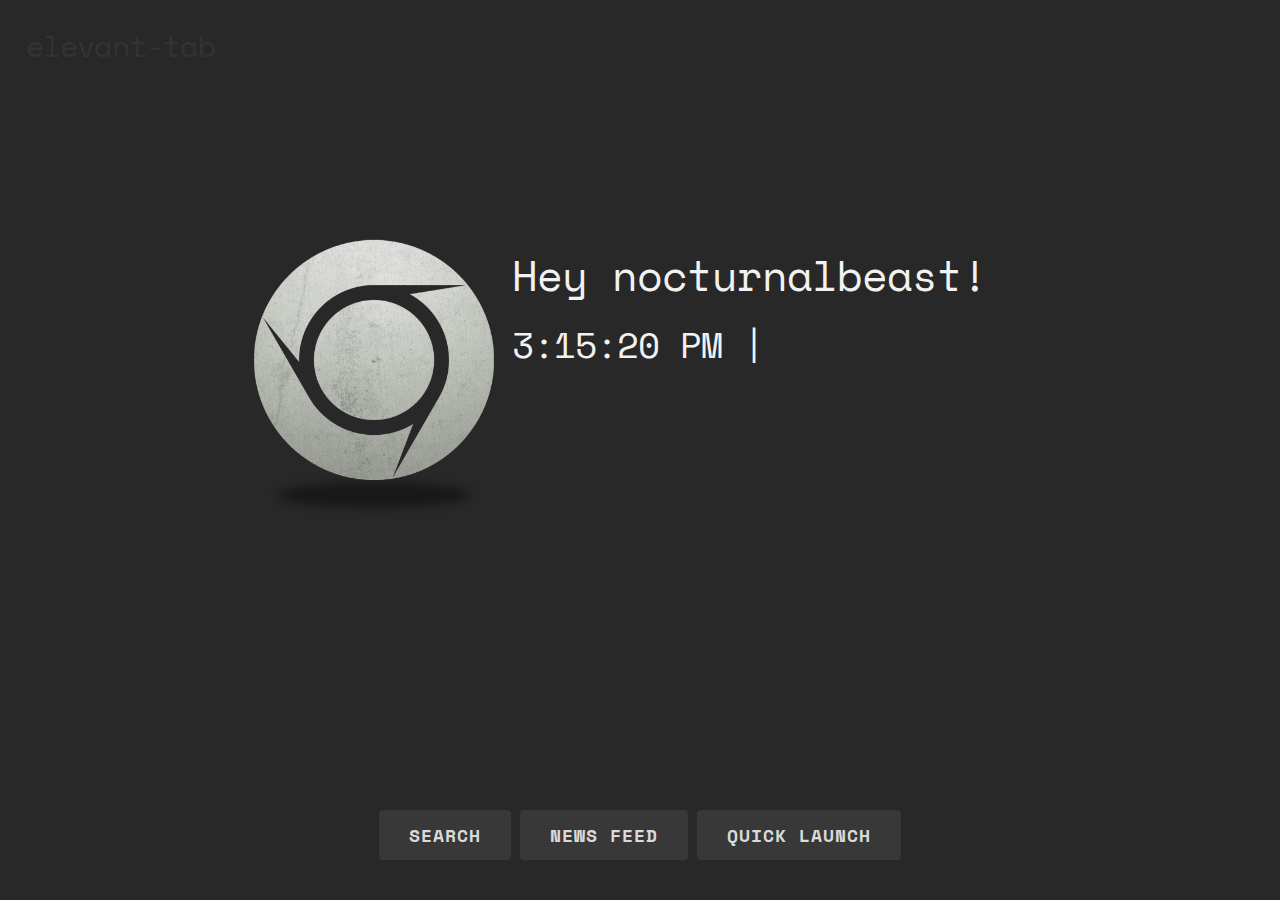
==== index.html @ 358c3925 "First commit, import boilerplate code and a day's worth of scrounging around." ====
<!DOCTYPE html>
<html lang="en">

  <head>
    <title>elevant-tab</title>

    <meta charset="utf-8">
    <meta name="viewport" content="width=device-width, initial-scale=1">

    <script src="js/jquery-3.3.1.min.js"></script>
    <link rel="stylesheet" href="https://use.fontawesome.com/releases/v5.3.1/css/all.css" integrity="sha384-mzrmE5qonljUremFsqc01SB46JvROS7bZs3IO2EmfFsd15uHvIt+Y8vEf7N7fWAU" crossorigin="anonymous">
    <link rel="stylesheet" href="css/normalize.css">
    <link rel="stylesheet" href="css/skeleton.css">
    <link rel="stylesheet" href="css/main.css">

    <link rel="icon" type="image/png" href="images/favicon.png">
  </head>

  <body>
    <div class="title" id="heading">
      <row class="ten columns">
      <div id="title">
        <h4>elevant-tab</h4>
      </div>
      </row>
      <row class="two columns">
      <div align=right class="cog">
        <h4><span class="fa fa-wrench" id="settings-btn"></span></h4>
        <div id="menu"></div>
      </div>
      </row>
    </div>

    <div class="maincont" id="panel">
      <row class="four columns" id="logo">
      <img src="images/logo/light/chrome.png" width="300" height="300">
      </row>
      <row class="eight columns" id="infopanel">
      <br>
      <h2>Hey nocturnalbeast!</h2>
      <h3><span id="datetime"></span></h3>
      </row>
    </div>

    <div class="maincont" id="searchbar">
      <img src="images/logo/light/chrome.png" width="200" height="200">
      <form action="" method="GET">
        <input type="text" name="search_text" id="search_text" placeholder="Search" class="srch-p1">
        <input type="button" name="search_button" id="search_button" class="srch-p2">
      </form>
    </div>

    <div class="btn-bar">
      <button class="ele-btn" id="search-btn">search</button>
      <button class="ele-btn">news feed</button>
      <button class="ele-btn">quick launch</button>
    </div>

    <script>
    var dt = new Date();
    document.getElementById("datetime").innerHTML = dt.toLocaleTimeString() + " | ";
    $(document).ready(function(){
      $("#searchbar").hide();
      $("#search-btn").click(function(){
        $("#panel").fadeToggle("fast");
        $("#searchbar").fadeToggle("fast");
      });
    });
    </script>
  </body>

</html>
---- css/skeleton.css ----
/* Grid
–––––––––––––––––––––––––––––––––––––––––––––––––– */
.container {
  position: relative;
  width: 100%;
  max-width: 960px;
  margin: 0 auto;
  padding: 0 20px;
  box-sizing: border-box; }
.column,
.columns {
  width: 100%;
  float: left;
  box-sizing: border-box; }

/* For devices larger than 400px */
@media (min-width: 400px) {
  .container {
    width: 85%;
    padding: 0; }
}

/* For devices larger than 550px */
@media (min-width: 550px) {
  .container {
    width: 80%; }
  .column,
  .columns {
    margin-left: 4%; }
  .column:first-child,
  .columns:first-child {
    margin-left: 0; }

  .one.column,
  .one.columns                    { width: 4.66666666667%; }
  .two.columns                    { width: 13.3333333333%; }
  .three.columns                  { width: 22%;            }
  .four.columns                   { width: 30.6666666667%; }
  .five.columns                   { width: 39.3333333333%; }
  .six.columns                    { width: 48%;            }
  .seven.columns                  { width: 56.6666666667%; }
  .eight.columns                  { width: 65.3333333333%; }
  .nine.columns                   { width: 74.0%;          }
  .ten.columns                    { width: 82.6666666667%; }
  .eleven.columns                 { width: 91.3333333333%; }
  .twelve.columns                 { width: 100%; margin-left: 0; }

  .one-third.column               { width: 30.6666666667%; }
  .two-thirds.column              { width: 65.3333333333%; }

  .one-half.column                { width: 48%; }

  /* Offsets */
  .offset-by-one.column,
  .offset-by-one.columns          { margin-left: 8.66666666667%; }
  .offset-by-two.column,
  .offset-by-two.columns          { margin-left: 17.3333333333%; }
  .offset-by-three.column,
  .offset-by-three.columns        { margin-left: 26%;            }
  .offset-by-four.column,
  .offset-by-four.columns         { margin-left: 34.6666666667%; }
  .offset-by-five.column,
  .offset-by-five.columns         { margin-left: 43.3333333333%; }
  .offset-by-six.column,
  .offset-by-six.columns          { margin-left: 52%;            }
  .offset-by-seven.column,
  .offset-by-seven.columns        { margin-left: 60.6666666667%; }
  .offset-by-eight.column,
  .offset-by-eight.columns        { margin-left: 69.3333333333%; }
  .offset-by-nine.column,
  .offset-by-nine.columns         { margin-left: 78.0%;          }
  .offset-by-ten.column,
  .offset-by-ten.columns          { margin-left: 86.6666666667%; }
  .offset-by-eleven.column,
  .offset-by-eleven.columns       { margin-left: 95.3333333333%; }

  .offset-by-one-third.column,
  .offset-by-one-third.columns    { margin-left: 34.6666666667%; }
  .offset-by-two-thirds.column,
  .offset-by-two-thirds.columns   { margin-left: 69.3333333333%; }

  .offset-by-one-half.column,
  .offset-by-one-half.columns     { margin-left: 52%; }

}


/* Base Styles
–––––––––––––––––––––––––––––––––––––––––––––––––– */
/* NOTE
html is set to 62.5% so that all the REM measurements throughout Skeleton
are based on 10px sizing. So basically 1.5rem = 15px :) */
html {
  font-size: 62.5%; }
body {
  font-size: 1.5em; /* currently ems cause chrome bug misinterpreting rems on body element */
  line-height: 1.6;
  font-weight: 400; }


/* Typography
–––––––––––––––––––––––––––––––––––––––––––––––––– */
h1, h2, h3, h4, h5, h6 {
  margin-top: 0;
  margin-bottom: 2rem;
  font-weight: 300; }
h1 { font-size: 4.0rem; line-height: 1.2;  letter-spacing: -.1rem;}
h2 { font-size: 3.6rem; line-height: 1.25; letter-spacing: -.1rem; }
h3 { font-size: 3.0rem; line-height: 1.3;  letter-spacing: -.1rem; }
h4 { font-size: 2.4rem; line-height: 1.35; letter-spacing: -.08rem; }
h5 { font-size: 1.8rem; line-height: 1.5;  letter-spacing: -.05rem; }
h6 { font-size: 1.5rem; line-height: 1.6;  letter-spacing: 0; }

/* Larger than phablet */
@media (min-width: 550px) {
  h1 { font-size: 5.0rem; }
  h2 { font-size: 4.2rem; }
  h3 { font-size: 3.6rem; }
  h4 { font-size: 3.0rem; }
  h5 { font-size: 2.4rem; }
  h6 { font-size: 1.5rem; }
}

p {
  margin-top: 0; }


/* Links
–––––––––––––––––––––––––––––––––––––––––––––––––– */
a {
  color: #1EAEDB; }
a:hover {
  color: #0FA0CE; }


/* Buttons
–––––––––––––––––––––––––––––––––––––––––––––––––– */
.button,
button,
input[type="submit"],
input[type="reset"],
input[type="button"] {
  display: inline-block;
  height: 38px;
  padding: 0 30px;
  color: #555;
  text-align: center;
  font-size: 11px;
  font-weight: 600;
  line-height: 38px;
  letter-spacing: .1rem;
  text-transform: uppercase;
  text-decoration: none;
  white-space: nowrap;
  background-color: transparent;
  border-radius: 4px;
  border: 1px solid #bbb;
  cursor: pointer;
  box-sizing: border-box; }
.button:hover,
button:hover,
input[type="submit"]:hover,
input[type="reset"]:hover,
input[type="button"]:hover,
.button:focus,
button:focus,
input[type="submit"]:focus,
input[type="reset"]:focus,
input[type="button"]:focus {
  color: #333;
  border-color: #888;
  outline: 0; }
.button.button-primary,
button.button-primary,
input[type="submit"].button-primary,
input[type="reset"].button-primary,
input[type="button"].button-primary {
  color: #FFF;
  background-color: #33C3F0;
  border-color: #33C3F0; }
.button.button-primary:hover,
button.button-primary:hover,
input[type="submit"].button-primary:hover,
input[type="reset"].button-primary:hover,
input[type="button"].button-primary:hover,
.button.button-primary:focus,
button.button-primary:focus,
input[type="submit"].button-primary:focus,
input[type="reset"].button-primary:focus,
input[type="button"].button-primary:focus {
  color: #FFF;
  background-color: #1EAEDB;
  border-color: #1EAEDB; }


/* Forms
–––––––––––––––––––––––––––––––––––––––––––––––––– */
input[type="email"],
input[type="number"],
input[type="search"],
input[type="text"],
input[type="tel"],
input[type="url"],
input[type="password"],
textarea,
select {
  height: 38px;
  padding: 6px 10px; /* The 6px vertically centers text on FF, ignored by Webkit */
  background-color: #fff;
  border: 1px solid #D1D1D1;
  border-radius: 4px;
  box-shadow: none;
  box-sizing: border-box; }
/* Removes awkward default styles on some inputs for iOS */
input[type="email"],
input[type="number"],
input[type="search"],
input[type="text"],
input[type="tel"],
input[type="url"],
input[type="password"],
textarea {
  -webkit-appearance: none;
     -moz-appearance: none;
          appearance: none; }
textarea {
  min-height: 65px;
  padding-top: 6px;
  padding-bottom: 6px; }
input[type="email"]:focus,
input[type="number"]:focus,
input[type="search"]:focus,
input[type="text"]:focus,
input[type="tel"]:focus,
input[type="url"]:focus,
input[type="password"]:focus,
textarea:focus,
select:focus {
  border: 1px solid #33C3F0;
  outline: 0; }
label,
legend {
  display: block;
  margin-bottom: .5rem;
  font-weight: 600; }
fieldset {
  padding: 0;
  border-width: 0; }
input[type="checkbox"],
input[type="radio"] {
  display: inline; }
label > .label-body {
  display: inline-block;
  margin-left: .5rem;
  font-weight: normal; }


/* Lists
–––––––––––––––––––––––––––––––––––––––––––––––––– */
ul {
  list-style: circle inside; }
ol {
  list-style: decimal inside; }
ol, ul {
  padding-left: 0;
  margin-top: 0; }
ul ul,
ul ol,
ol ol,
ol ul {
  margin: 1.5rem 0 1.5rem 3rem;
  font-size: 90%; }
li {
  margin-bottom: 1rem; }


/* Code
–––––––––––––––––––––––––––––––––––––––––––––––––– */
code {
  padding: .2rem .5rem;
  margin: 0 .2rem;
  font-size: 90%;
  white-space: nowrap;
  background: #F1F1F1;
  border: 1px solid #E1E1E1;
  border-radius: 4px; }
pre > code {
  display: block;
  padding: 1rem 1.5rem;
  white-space: pre; }


/* Tables
–––––––––––––––––––––––––––––––––––––––––––––––––– */
th,
td {
  padding: 12px 15px;
  text-align: left;
  border-bottom: 1px solid #E1E1E1; }
th:first-child,
td:first-child {
  padding-left: 0; }
th:last-child,
td:last-child {
  padding-right: 0; }


/* Spacing
–––––––––––––––––––––––––––––––––––––––––––––––––– */
button,
.button {
  margin-bottom: 1rem; }
input,
textarea,
select,
fieldset {
  margin-bottom: 1.5rem; }
pre,
blockquote,
dl,
figure,
table,
p,
ul,
ol,
form {
  margin-bottom: 2.5rem; }


/* Utilities
–––––––––––––––––––––––––––––––––––––––––––––––––– */
.u-full-width {
  width: 100%;
  box-sizing: border-box; }
.u-max-full-width {
  max-width: 100%;
  box-sizing: border-box; }
.u-pull-right {
  float: right; }
.u-pull-left {
  float: left; }


/* Misc
–––––––––––––––––––––––––––––––––––––––––––––––––– */
hr {
  margin-top: 3rem;
  margin-bottom: 3.5rem;
  border-width: 0;
  border-top: 1px solid #E1E1E1; }


/* Clearing
–––––––––––––––––––––––––––––––––––––––––––––––––– */

/* Self Clearing Goodness */
.container:after,
.row:after,
.u-cf {
  content: "";
  display: table;
  clear: both; }


/* Media Queries
–––––––––––––––––––––––––––––––––––––––––––––––––– */
/*
Note: The best way to structure the use of media queries is to create the queries
near the relevant code. For example, if you wanted to change the styles for buttons
on small devices, paste the mobile query code up in the buttons section and style it
there.
*/


/* Larger than mobile */
@media (min-width: 400px) {}

/* Larger than phablet (also point when grid becomes active) */
@media (min-width: 550px) {}

/* Larger than tablet */
@media (min-width: 750px) {}

/* Larger than desktop */
@media (min-width: 1000px) {}

/* Larger than Desktop HD */
@media (min-width: 1200px) {}
---- css/main.css ----
/* space-mono-regular - latin */
@font-face {
  font-family: 'Space Mono';
  font-style: normal;
  font-weight: 400;
  src: url('../fonts/space-mono-v2-latin-regular.eot'); /* IE9 Compat Modes */
  src: local('Space Mono'), local('SpaceMono-Regular'),
       url('../fonts/space-mono-v2-latin-regular.eot?#iefix') format('embedded-opentype'), /* IE6-IE8 */
       url('../fonts/space-mono-v2-latin-regular.woff2') format('woff2'), /* Super Modern Browsers */
       url('../fonts/space-mono-v2-latin-regular.woff') format('woff'), /* Modern Browsers */
       url('../fonts/space-mono-v2-latin-regular.ttf') format('truetype'), /* Safari, Android, iOS */
       url('../fonts/space-mono-v2-latin-regular.svg#SpaceMono') format('svg'); /* Legacy iOS */
}

/* space-mono-italic - latin */
@font-face {
  font-family: 'Space Mono';
  font-style: italic;
  font-weight: 400;
  src: url('../fonts/space-mono-v2-latin-italic.eot'); /* IE9 Compat Modes */
  src: local('Space Mono Italic'), local('SpaceMono-Italic'),
       url('../fonts/space-mono-v2-latin-italic.eot?#iefix') format('embedded-opentype'), /* IE6-IE8 */
       url('../fonts/space-mono-v2-latin-italic.woff2') format('woff2'), /* Super Modern Browsers */
       url('../fonts/space-mono-v2-latin-italic.woff') format('woff'), /* Modern Browsers */
       url('../fonts/space-mono-v2-latin-italic.ttf') format('truetype'), /* Safari, Android, iOS */
       url('../fonts/space-mono-v2-latin-italic.svg#SpaceMono') format('svg'); /* Legacy iOS */
}

/* space-mono-700 - latin */
@font-face {
  font-family: 'Space Mono';
  font-style: normal;
  font-weight: 700;
  src: url('../fonts/space-mono-v2-latin-700.eot'); /* IE9 Compat Modes */
  src: local('Space Mono Bold'), local('SpaceMono-Bold'),
       url('../fonts/space-mono-v2-latin-700.eot?#iefix') format('embedded-opentype'), /* IE6-IE8 */
       url('../fonts/space-mono-v2-latin-700.woff2') format('woff2'), /* Super Modern Browsers */
       url('../fonts/space-mono-v2-latin-700.woff') format('woff'), /* Modern Browsers */
       url('../fonts/space-mono-v2-latin-700.ttf') format('truetype'), /* Safari, Android, iOS */
       url('../fonts/space-mono-v2-latin-700.svg#SpaceMono') format('svg'); /* Legacy iOS */
}

/* space-mono-700italic - latin */
@font-face {
  font-family: 'Space Mono';
  font-style: italic;
  font-weight: 700;
  src: url('../fonts/space-mono-v2-latin-700italic.eot'); /* IE9 Compat Modes */
  src: local('Space Mono Bold Italic'), local('SpaceMono-BoldItalic'),
       url('../fonts/space-mono-v2-latin-700italic.eot?#iefix') format('embedded-opentype'), /* IE6-IE8 */
       url('../fonts/space-mono-v2-latin-700italic.woff2') format('woff2'), /* Super Modern Browsers */
       url('../fonts/space-mono-v2-latin-700italic.woff') format('woff'), /* Modern Browsers */
       url('../fonts/space-mono-v2-latin-700italic.ttf') format('truetype'), /* Safari, Android, iOS */
       url('../fonts/space-mono-v2-latin-700italic.svg#SpaceMono') format('svg'); /* Legacy iOS */
}


.title {
  margin-bottom: 2%;
  margin-top: 2%;
  margin-left: 2%;
  margin-right: 2%;
  color: #333333; }

.cog {
	margin-top: 2px;
	margin-right: 5px;
}

.menu {
	display: none;
}

.maincont {
  width: 65%;
  height: 50%;
  overflow: auto;
  margin: auto;
  position: absolute;
  top: 0; left: 0; bottom: 0; right: 0;
}

.btn-bar {
  width: 65%;
  height: 10%;
  overflow: auto;
  margin: auto;
  position: absolute;
  text-align: center;
  bottom: 0; left: 0; right: 0;
}

.ele-btn {
  background-color: #383838;
  color: #dadada;
  height: 50px;
  font-size: 18px;
  border: none;
}

.ele-btn:hover {
  background-color: #dadada;
  color: #383838;
}

.ele-btn:focus {
  background-color: #303030;
  color: #aaaaaa;
}

body {
  font-family: 'Space Mono', monospace;
  background-color: #282828;
  color: #f2f2f2; }
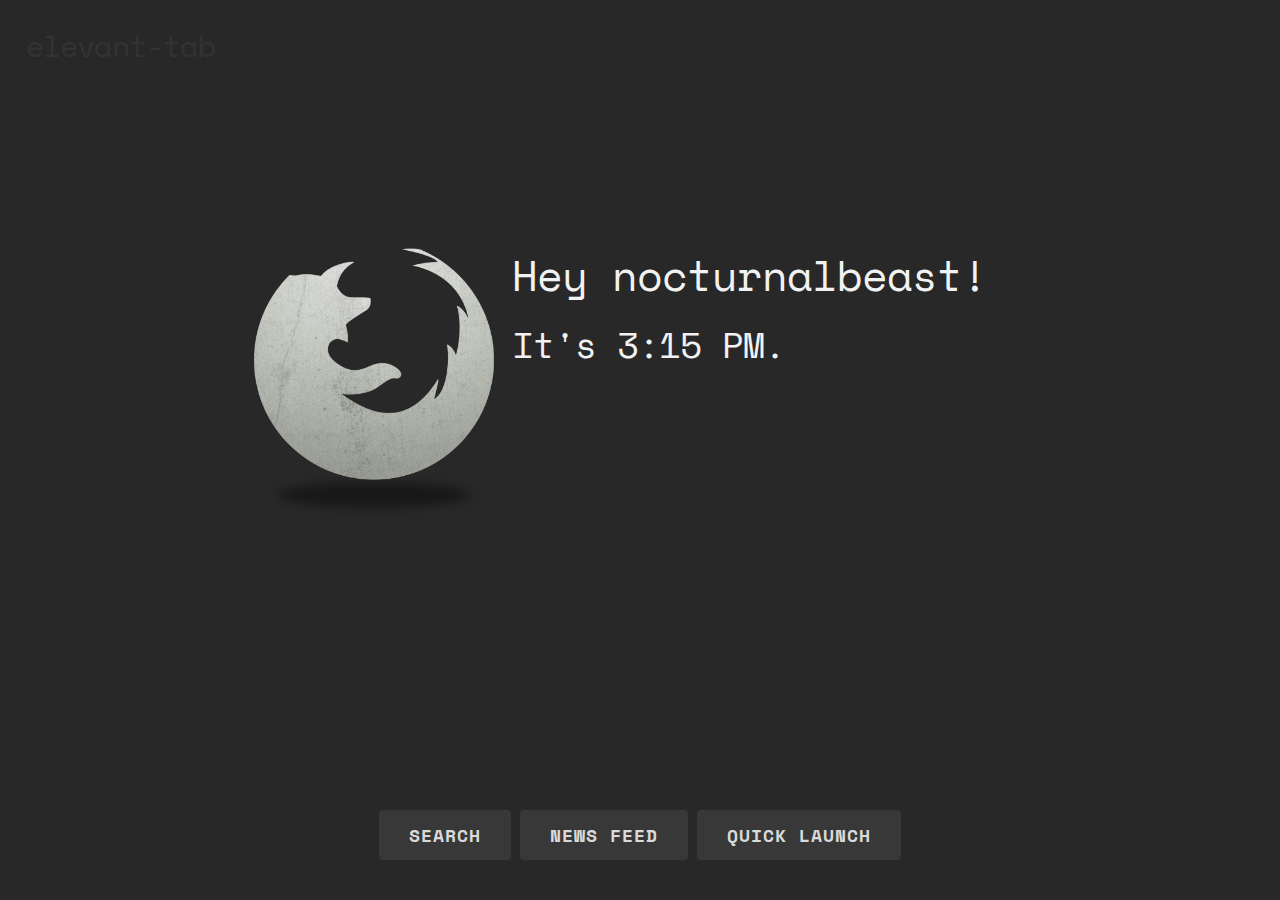
==== commit cc18f5c9: "Fix clock. That's about it." ====
--- a/index.html
+++ b/index.html
@@ -14,9 +14,26 @@
     <link rel="stylesheet" href="css/main.css">
 
     <link rel="icon" type="image/png" href="images/favicon.png">
+
+    <script>
+    function dispTime() {
+      var today = new Date();
+      var h = today.getHours();
+      var m = today.getMinutes();
+      var ampm = h >= 12 ? 'PM' : 'AM';
+      h = h % 12;      
+      m = chkTime(m);
+      document.getElementById("datetime").innerHTML = h + ":" + m + " " + ampm;
+      var t = setTimeout(dispTime, 500);
+    }
+    function chkTime(i) {
+      if (i < 10) {i = "0" + i};
+      return i;
+    }
+    </script>
   </head>
 
-  <body>
+  <body onload="dispTime()">
     <div class="title" id="heading">
       <row class="ten columns">
       <div id="title">
@@ -33,17 +50,17 @@
 
     <div class="maincont" id="panel">
       <row class="four columns" id="logo">
-      <img src="images/logo/light/chrome.png" width="300" height="300">
+      <img src="images/logo/light/firefox.png" width="300" height="300">
       </row>
       <row class="eight columns" id="infopanel">
       <br>
       <h2>Hey nocturnalbeast!</h2>
-      <h3><span id="datetime"></span></h3>
+      <h3>It's <span id="datetime"></span>.</h3>
       </row>
     </div>
 
     <div class="maincont" id="searchbar">
-      <img src="images/logo/light/chrome.png" width="200" height="200">
+      <img src="images/logo/light/firefox.png" width="200" height="200">
       <form action="" method="GET">
         <input type="text" name="search_text" id="search_text" placeholder="Search" class="srch-p1">
         <input type="button" name="search_button" id="search_button" class="srch-p2">
@@ -57,8 +74,6 @@
     </div>
 
     <script>
-    var dt = new Date();
-    document.getElementById("datetime").innerHTML = dt.toLocaleTimeString() + " | ";
     $(document).ready(function(){
       $("#searchbar").hide();
       $("#search-btn").click(function(){
--- a/css/main.css
+++ b/css/main.css
@@ -90,6 +90,11 @@
   bottom: 0; left: 0; right: 0;
 }
 
+.srch-p1, input[type="text"], textarea, select{
+  background-color: #282828;
+  color: #aaaaaa;
+}
+
 .ele-btn {
   background-color: #383838;
   color: #dadada;
